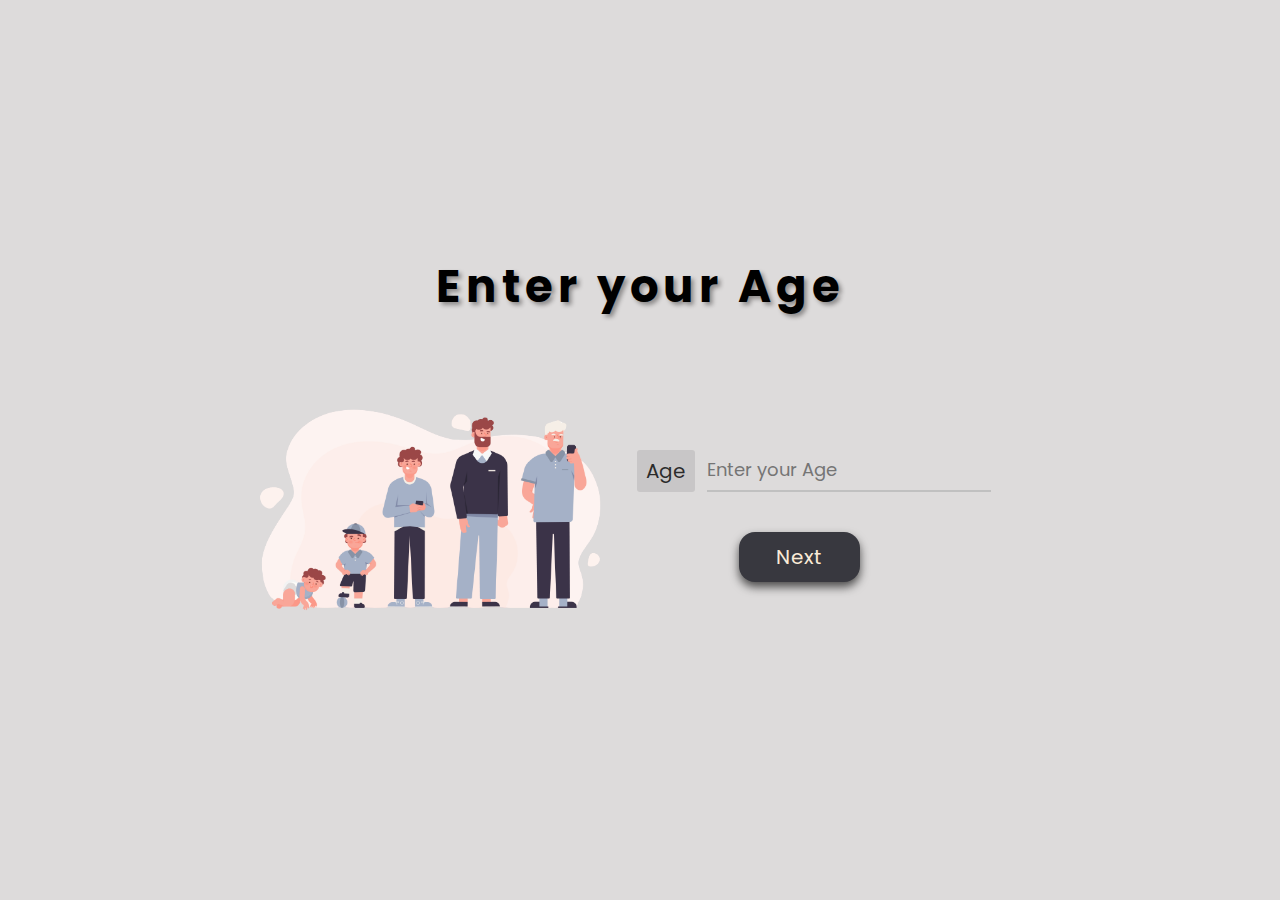
==== main/age.html @ 7dd91c16 "first" ====
<!DOCTYPE html>
<html lang="en">
<head>
    <meta charset="UTF-8">
    <meta name="viewport" content="width=device-width, initial-scale=1.0">
    <title>Document</title>
    <link rel="stylesheet" href="../styles/age.css">
</head>
<body>
    <h1 class="drop-in">Enter your Age</h1>
    <div id="valid-age"></div>
    <div class="heights">
        <div><img src="../assets/image/ages.png" alt=""></div>
   
  <div>
    <form action="">
      <div class="input-grp">
        <div>Age</div>
        <input type="number" id="age" name="height" placeholder="Enter your Age" min="0">
      </div>
        <input type="button" value="Next" id="sub-age">
    </form>
  </div>
</div>
<script src="../js/age.js"></script>
<!-- <script>
    let heightBtn = document.getElementById("sub-height");
    let height;
    heightBtn.addEventListener("click", ()=>{
        height=document.getElementById("height").value;
        if(height !=""){
            localStorage.setItem("height",height);
            window.location.href = "../main/weight.html";
        }
        else{
            document.getElementById("valid-height").textContent ="Please enter valid height";
        }
      
    });
</script> -->
    
</body>
</html>
---- styles/age.css ----
@import url('https://fonts.googleapis.com/css2?family=Poppins&display=swap');

*{
    margin: 0;
    padding: 0;
    font-family: 'Poppins', sans-serif;
}
body{
    height: 100vh;
    display: flex;
    justify-content: center;
    align-items: center;
    flex-direction: column; 
    background: rgba(114, 104, 104, 0.24); 
}
h1{
    text-align: center;
    font-size: 45px;
    text-shadow: 3px 3px 4px rgba(17, 16, 16, 0.39);

   letter-spacing: 5px;
   margin-bottom:5% ;
}
input{
    width: 70%;
    margin: 5% auto;
    margin-left: 3%;
    border: none;
    outline: none;
    border-bottom: 2px solid silver;
    font-size: 18px;
    padding: 0.4rem 0;
    background: transparent;
}
.heights{
  
    display: flex;
    align-items: center;
  justify-content: space-around;
}


input[type="button"] {
   
    width: 30%;
    margin: 5% 25% ;
    font-size: 20px;
    padding: 10px 28px;
    border: none;
   cursor: pointer;
   background-color: #38383f;
   border-radius: 16px;
   color: antiquewhite;
   box-shadow: 0 5px 10px rgba(0, 0, 0, 0.658);
}
input[type="button"]:hover {
   
  scale: 1.1;
  transition: 0.5s;
   box-shadow: 0 7px 10px rgba(49, 49, 48, 0.651);
}
img{
  
    width: 24rem;
    margin: 0 1rem;
    margin-left: 0;
    
    
}

#valid-height{
    color: rgba(228, 6, 6, 0.781);
    font-size: 20px;
}

.input-grp{
    display: flex;
    align-items: center;
}
.input-grp div{
    font-size: 20px;
    color:rgba(0, 0, 0, 0.795);
    /* border: 1px solid gray; */
    padding: 6px 9px;
    border-radius: 3px;
    background-color: #4a4a5025;
}

input::-webkit-outer-spin-button,
input::-webkit-inner-spin-button {
    -webkit-appearance: none;
    margin: 0;
}

#valid-age{
    color: rgba(228, 6, 6, 0.781);
    font-size: 20px;
}

  
.drop-in {
    animation: drop-in 1s ease 200ms backwards;
   }
   
  
   
   @keyframes drop-in {
    from {
     opacity: 0;
     transform: translateY(-100px);
    }
    to {
     opacity: 1;
     transform: translate(0px);
    }
   }
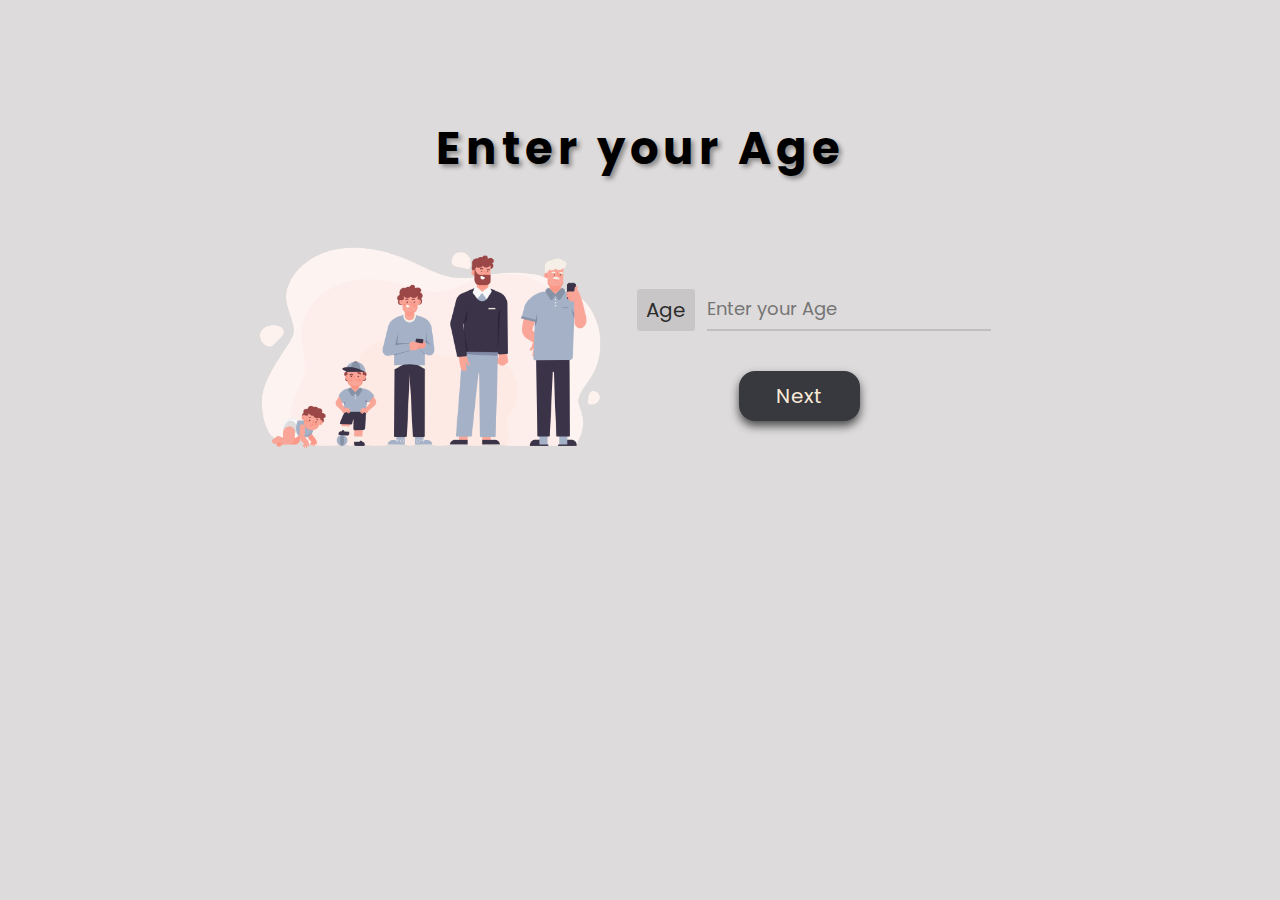
==== commit ae0bceb3: "introduced moblie resposive" ====
--- a/main/age.html
+++ b/main/age.html
@@ -7,20 +7,22 @@
     <link rel="stylesheet" href="../styles/age.css">
 </head>
 <body>
-    <h1 class="drop-in">Enter your Age</h1>
-    <div id="valid-age"></div>
-    <div class="heights">
-        <div><img src="../assets/image/ages.png" alt=""></div>
-   
-  <div>
-    <form action="">
-      <div class="input-grp">
-        <div>Age</div>
-        <input type="number" id="age" name="height" placeholder="Enter your Age" min="0">
-      </div>
-        <input type="button" value="Next" id="sub-age">
-    </form>
-  </div>
+<div class="res">
+  <h1 class="drop-in">Enter your Age</h1>
+  <div id="valid-age"></div>
+  <div class="heights">
+      <div><img src="../assets/image/ages.png" alt=""></div>
+ 
+<div >
+  <form action="">
+    <div class="input-grp">
+      <div>Age</div>
+      <input type="number" id="age" name="height" placeholder="Enter your Age" min="0">
+    </div>
+      <input type="button" value="Next" id="sub-age">
+  </form>
+</div>
+</div>
 </div>
 <script src="../js/age.js"></script>
 <!-- <script>
--- a/styles/age.css
+++ b/styles/age.css
@@ -6,18 +6,20 @@
     font-family: 'Poppins', sans-serif;
 }
 body{
-    height: 100vh;
+  
     display: flex;
     justify-content: center;
     align-items: center;
     flex-direction: column; 
     background: rgba(114, 104, 104, 0.24); 
 }
+.res{
+    margin-top: 9%;
+   }
 h1{
     text-align: center;
     font-size: 45px;
     text-shadow: 3px 3px 4px rgba(17, 16, 16, 0.39);
-
    letter-spacing: 5px;
    margin-bottom:5% ;
 }
@@ -33,7 +35,6 @@
     background: transparent;
 }
 .heights{
-  
     display: flex;
     align-items: center;
   justify-content: space-around;
@@ -60,12 +61,9 @@
    box-shadow: 0 7px 10px rgba(49, 49, 48, 0.651);
 }
 img{
-  
     width: 24rem;
     margin: 0 1rem;
-    margin-left: 0;
-    
-    
+    margin-left: 0; 
 }
 
 #valid-height{
@@ -102,8 +100,6 @@
     animation: drop-in 1s ease 200ms backwards;
    }
    
-  
-   
    @keyframes drop-in {
     from {
      opacity: 0;
@@ -114,4 +110,110 @@
      transform: translate(0px);
     }
    }
-   +   
+
+   @media screen and (max-width:778px){
+    
+    input{
+        width: 60%;
+        margin: 3% auto;
+        margin-left: 1%;
+        font-size: 16px;
+        padding: 0.2rem 0;
+    }
+    img{
+     width: 9rem;
+     height: 9rem;
+ }
+ h1{
+     font-size: 29px;  
+ }
+ .input-grp div{
+    font-size: 18px;
+  margin-right: 2%;
+    padding: 4px 7px; 
+}
+
+input[type="button"] {
+    margin: 5% 22% ;
+    font-size: 18px;
+    padding: 9px 18px;
+}
+     }
+     
+     @media screen and (max-width:350px){
+        
+         h1{
+           margin-left: 7%; 
+        }
+         .input-grp div{
+            font-size: 16px;
+          margin-right: 2%;
+            padding: 4px 7px; 
+        }
+
+       .input-grp input{
+          
+            margin-left: 1%;
+            font-size: 14px;
+            padding: 0.2rem 0;
+        }
+
+       form input[type="button"] {
+            margin: 3% 37% ;
+            font-size: 14px;
+            padding: 9px 16px;
+        }
+      
+       }
+
+       @media screen and (max-width:430px){
+        img{
+         width: 14rem;
+         height: 14rem;
+         margin: 0 22%;
+     }
+     input{
+        width: 90%;
+        margin: 3% auto;
+        margin-left: 1%;
+        font-size: 19px;
+        padding: 0.2rem 0;
+    }
+     h1{
+        font-size: 24px;
+        margin-left: 3%;
+        text-align: center; 
+    }
+     .input-grp div{
+        font-size: 18px;
+      margin-right: 5%;
+        padding: 4px 6px; 
+    }
+.input-grp{
+margin: 5% 25%;
+}
+    input{
+        margin-left: 1%;
+        font-size: 17px;
+        padding: 0.2rem 0;
+    }
+
+    input[type="button"] {
+        margin: 0 33% ;
+        font-size: 16px;
+        padding: 9px 16px;
+    }
+    body{
+       display: block;
+       height: auto;         
+    }
+    .heights{
+        display: block;
+        margin-bottom: 0;
+    }
+  .res{
+    margin-top: 20%;
+   
+  }
+   }